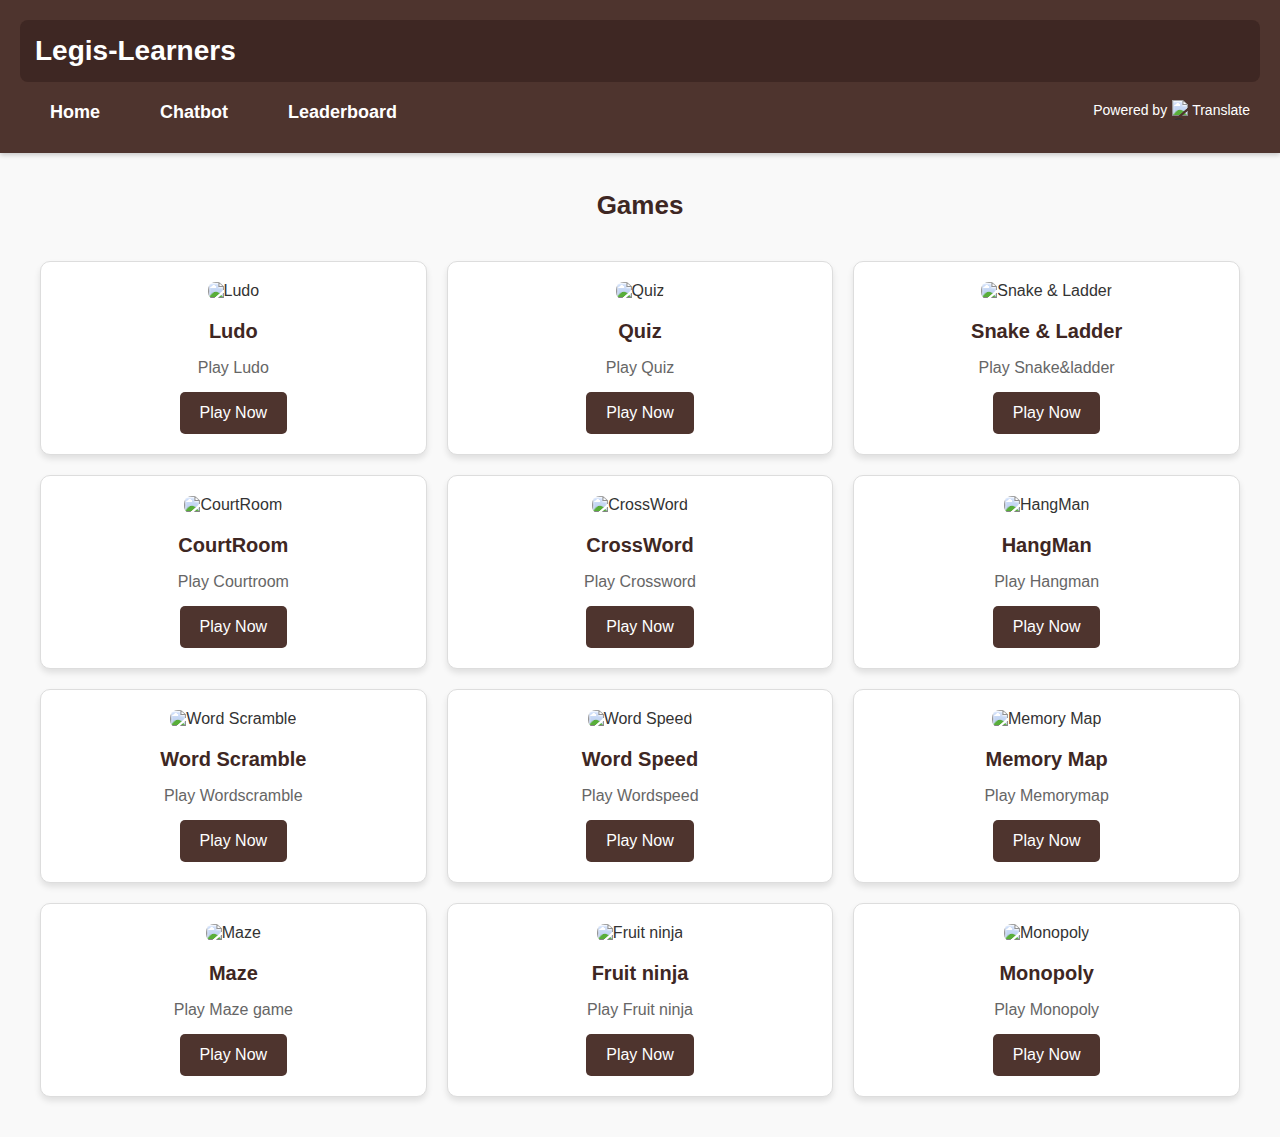
==== index.html @ 9b5e801c "Add files via upload" ====
<!DOCTYPE html>
<html lang="en">
<head>
  <meta charset="UTF-8">
  <meta name="viewport" content="width=device-width, initial-scale=1.0">
  <title>Game Website</title>
  <link rel="stylesheet" href="style.css">
</head>
<body>
    <header>
        <div class="header-ribbon">
          <h1>Legis-Learners</h1>
        </div>
        <nav>
          <ul>
            <li><a href="#">Home</a></li>
            <li><a href="./chatbot.html">Chatbot</a></li>
            <li><a href="./leader.html">Leaderboard</a></li>
          </ul>
        </nav>
        <div class="google-translate-container">
          <div id="google_translate_element"></div>
          <div class="powered-by">
            <span>Powered by</span><img src="logo.png" alt="Google Translate"> <span>Translate</span>
          </div>
        </div>
      </header>
      
      <script type="text/javascript">
        function googleTranslateElementInit() {
          new google.translate.TranslateElement({
            pageLanguage: 'en',  // Set default language as English
            includedLanguages: 'en,hi,ml,ta,te,gu,pa,ne,kn,ur,mr,or,bn,as,si',  // Include English + 19 Indian languages
            layout: google.translate.TranslateElement.InlineLayout.SIMPLE
          }, 'google_translate_element');
        }
      </script>
      
      <script type="text/javascript" src="//translate.google.com/translate_a/element.js?cb=googleTranslateElementInit"></script>
      
  <main>
    <section class="game-section">
      <h1>Games</h1>
      <div class="game-grid">
        <!-- Game thumbnails will be dynamically generated -->
      </div>
    </section>
  </main>
  <script src="script.js"></script>
</body>
</html>
---- style.css ----
body {
    font-family: Arial, sans-serif;
    margin: 0;
    background-color: #f9f9f9; /* Light background for better contrast */
    color: #333;
  }
  
  /* General header styling */
  /* General header styling */
header {
    background-color: #4e342e; /* Dark brown background */
    padding: 20px 20px 10px;
    box-shadow: 0 2px 5px rgba(0, 0, 0, 0.2);
    position: relative;
  }
  
  /* Ribbon styling */
  .header-ribbon {
    background-color: #3e2723; /* Darker brown */
    color: #fff;
    padding: 15px;
    border-radius: 8px;
    text-align: left;
  }
  
  .header-ribbon h1 {
    margin: 0;
    font-size: 28px;
  }
  
  /* Navigation menu styling */
  nav ul {
    display: flex;
    justify-content: left;
    list-style: none;
    margin: 20px 0;
    padding: 0;
  }
  
  nav li {
    margin: 0 15px;
  }
  
  nav a {
    color: #fff;
    text-decoration: none;
    font-size: 18px;
    font-weight: bold;
    padding: 8px 15px;
    border-radius: 5px;
    transition: background-color 0.3s ease;
  }
  
  nav a:hover {
    background-color: #a1887f; /* Subtle lighter brown highlight */
  }
  
  /* Google Translate styling */
  .google-translate-container {
    position: absolute;
    right: 25px;
    top: 90px;
    text-align: right;
  }
  
  #google_translate_element {
    margin-bottom: 10px;
  }
  
  /* Powered by Google text and logo */
  .powered-by {
    display: flex;
    align-items: center;
    justify-content: flex-end;
  }
  
  .powered-by span {
    font-size: 14px;
    color: #fff;
    margin-right: 5px;
  }
  
  .powered-by img {
    width: 20px;
    height: 20px;
  }
  
  /* Responsive Design for Smaller Screens */
  @media screen and (max-width: 768px) {
    header {
      padding: 20px 10px 10px;
    }
  
    nav ul {
      flex-direction: column;
    }
  
    .google-translate-container {
      position: static;
      text-align: center;
      margin-top: 20px;
    }
  
    .powered-by {
      justify-content: center;
      margin-top: 5px;
    }
  }
  
  .game-section {
    padding: 20px;
    text-align: center;
  }
  
  .game-section h1 {
    font-size: 26px;
    font-weight: bold;
    margin-bottom: 20px;
    color: #3e2723; /* Dark brown for heading */
  }
  
  .game-grid {
    display: grid;
    grid-template-columns: repeat(3, 1fr); /* Exactly 3 columns per row */
    grid-gap: 20px; /* Space between the grid items */
    padding: 20px;
    max-width: 1200px; /* Limit grid width */
    margin: 0 auto; /* Center the grid */
  }
  
  
  .game-thumbnail {
    background-color: #fff;
    border: 1px solid #ddd;
    padding: 20px;
    border-radius: 10px;
    text-align: center;
    box-shadow: 0 4px 6px rgba(0, 0, 0, 0.1);
    transition: transform 0.2s, box-shadow 0.2s;
  }
  
  .game-thumbnail:hover {
    transform: translateY(-5px);
    box-shadow: 0 6px 10px rgba(0, 0, 0, 0.2);
  }
  
  .game-thumbnail img {
    width: 70%;
    height: 120px;
    object-fit: cover;
    border-radius: 8px;
    margin-bottom: 10px;
  }
  
  .game-thumbnail h2 {
    font-size: 20px;
    margin: 10px 0;
    color: #3e2723; /* Dark brown for game title */
  }
  
  .game-thumbnail p {
    font-size: 16px;
    color: #666;
    margin-bottom: 15px;
  }
  
  .game-thumbnail button {
    background-color: #4e342e; /* Dark brown */
    color: #fff;
    border: none;
    padding: 12px 20px;
    font-size: 16px;
    cursor: pointer;
    border-radius: 5px;
    transition: background-color 0.3s ease;
  }
  
  .game-thumbnail button:hover {
    background-color: #6d4c41; /* Slightly lighter brown for hover */
  }
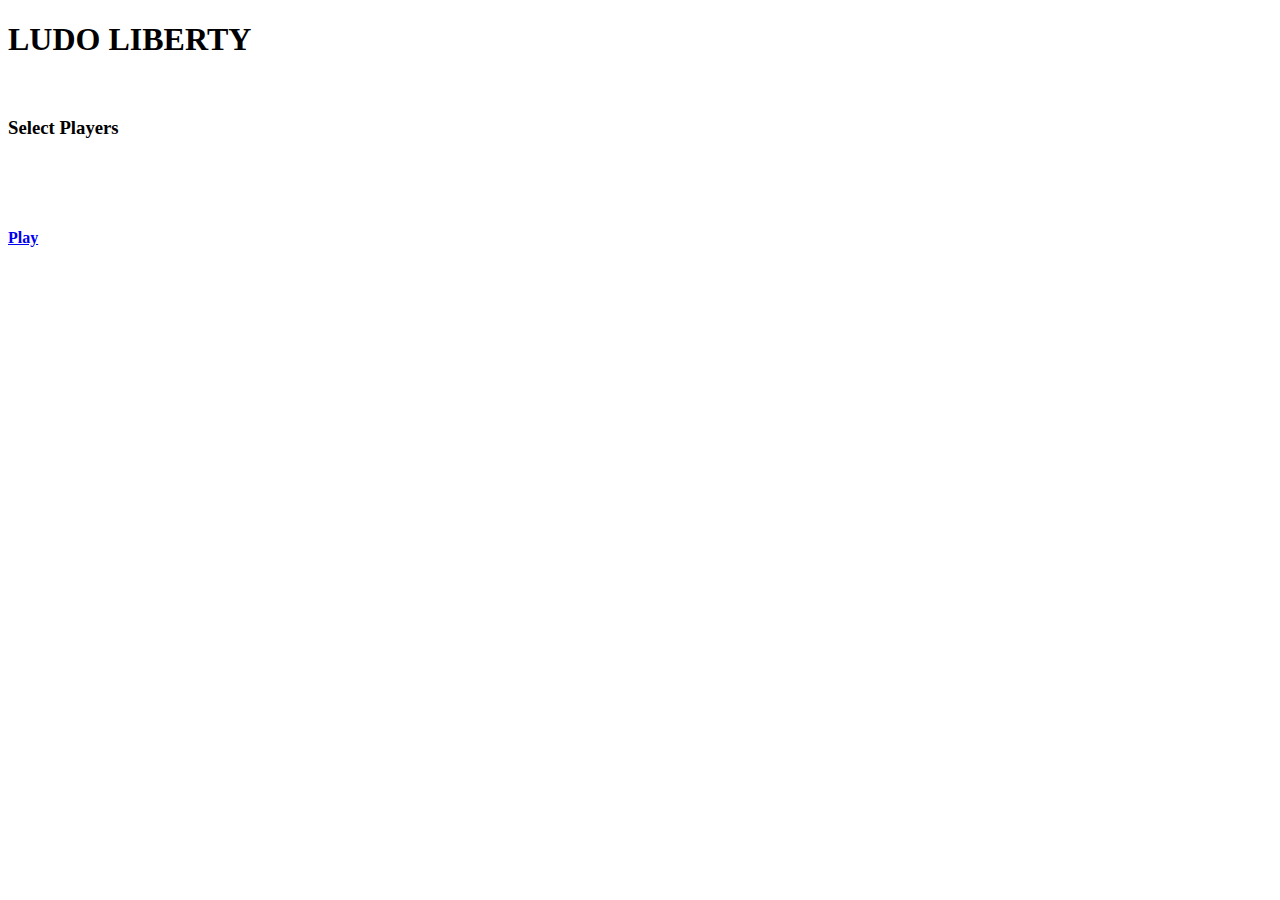
==== commit 04b99d2e: "Add files via upload" ====
--- a/index.html
+++ b/index.html
@@ -1,51 +1,44 @@
 <!DOCTYPE html>
-<html lang="en">
-<head>
-  <meta charset="UTF-8">
-  <meta name="viewport" content="width=device-width, initial-scale=1.0">
-  <title>Game Website</title>
-  <link rel="stylesheet" href="style.css">
-</head>
-<body>
-    <header>
-        <div class="header-ribbon">
-          <h1>Legis-Learners</h1>
+
+<html>
+    <head>
+        <meta charset="utf-8">
+        <meta http-equiv="X-UA-Compatible" content="IE=edge">
+        <title>Welcome to Ludo</title>
+        <link rel="icon" href="ludoFacIcon.png" type="image/png">
+        <meta name="description" content="">
+        <meta content="width=device-width, user-scalable=no, initial-scale=1.0, maximum-scale=1.0, minimum-scale=1.0"
+        name="viewport">
+        <link rel="stylesheet" href="bootstrap.min.css">
+        <link rel="stylesheet" href="index.css">
+    </head>
+    <body>
+        <div class="menuContainer">
+            <div class="container my-auto">
+                <div class="row">
+
+                    <div class="col-sm-8 col-md-6 col-lg-5 col-xl-4 startMenu mx-auto text-center" > 
+                        <div class="menu">
+                            <h1 class="my-3 "><b>LUDO LIBERTY</b></h1>
+                            <img class="dice" src="diceFront.png" alt="">
+                            <h3 class="my-3 font-monospace">Select Players</h3>
+                            <div class="choosePlayers">
+                                <div class="redPlayer players" id="redPlayer"><img src="red token.png" alt="" ></div>
+                                <div class="greenPlayer players" id="greenPlayer"><img src="green token.png" alt=""></div>
+                                <div class="yellowPlayer players" id="yellowPlayer"><img src="yellow token.png" alt=""></div>
+                                <div class="bluePlayer players" id="bluePlayer"><img src="blue token.png" alt=""></div>
+                            </div>
+                            <div class="start ">
+                                <a href="#" class="btn btn-light my-3" id="play"><b>Play</b></a>
+                            </div>
+                        </div>
+                    </div>
+                </div>
+            </div>
         </div>
-        <nav>
-          <ul>
-            <li><a href="#">Home</a></li>
-            <li><a href="./chatbot.html">Chatbot</a></li>
-            <li><a href="./leader.html">Leaderboard</a></li>
-          </ul>
-        </nav>
-        <div class="google-translate-container">
-          <div id="google_translate_element"></div>
-          <div class="powered-by">
-            <span>Powered by</span><img src="logo.png" alt="Google Translate"> <span>Translate</span>
-          </div>
-        </div>
-      </header>
-      
-      <script type="text/javascript">
-        function googleTranslateElementInit() {
-          new google.translate.TranslateElement({
-            pageLanguage: 'en',  // Set default language as English
-            includedLanguages: 'en,hi,ml,ta,te,gu,pa,ne,kn,ur,mr,or,bn,as,si',  // Include English + 19 Indian languages
-            layout: google.translate.TranslateElement.InlineLayout.SIMPLE
-          }, 'google_translate_element');
-        }
-      </script>
-      
-      <script type="text/javascript" src="//translate.google.com/translate_a/element.js?cb=googleTranslateElementInit"></script>
-      
-  <main>
-    <section class="game-section">
-      <h1>Games</h1>
-      <div class="game-grid">
-        <!-- Game thumbnails will be dynamically generated -->
-      </div>
-    </section>
-  </main>
-  <script src="script.js"></script>
-</body>
-</html>
+       
+        
+
+        <script src="index.js" async defer></script>
+    </body>
+</html>